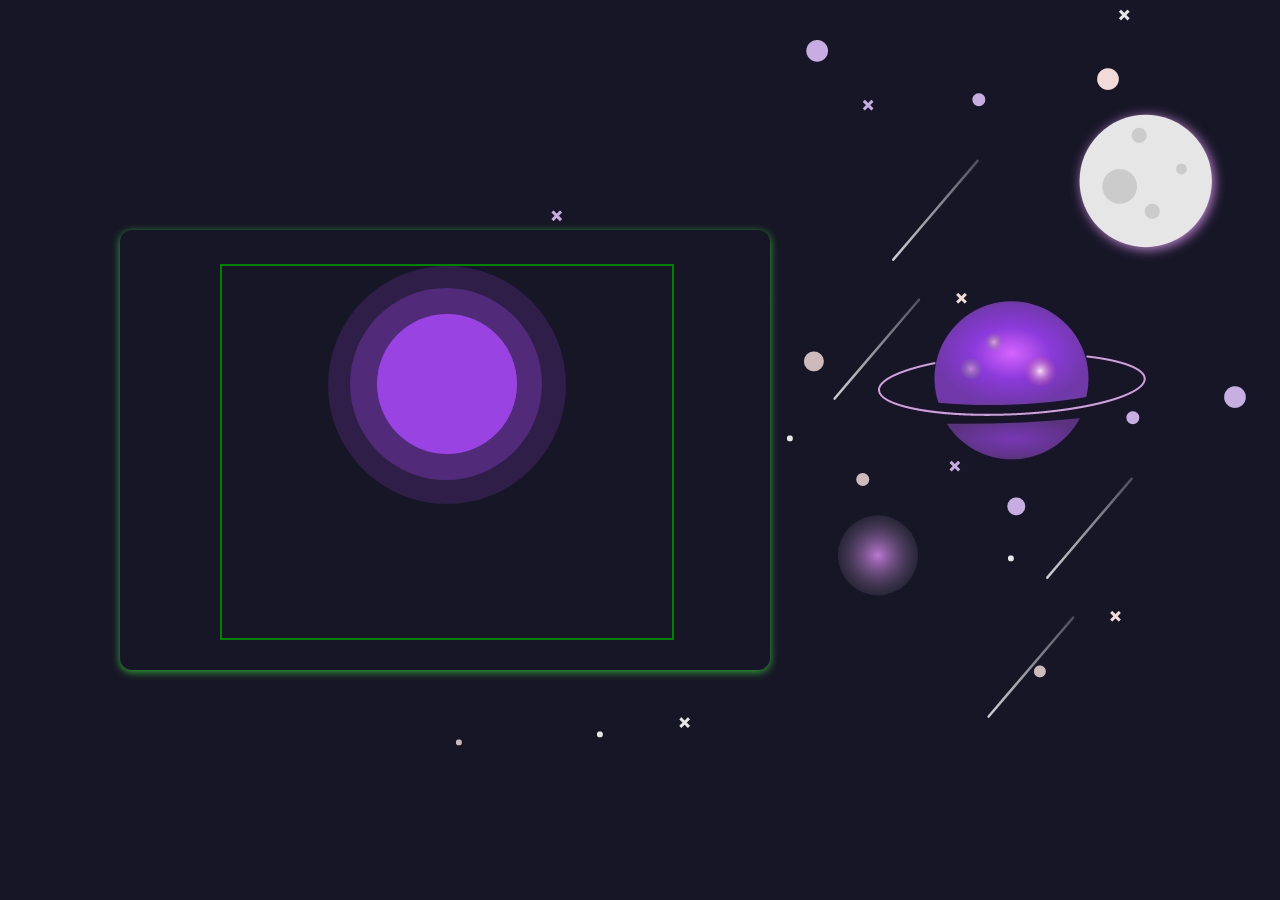
==== confirm-page.html @ 10435882 "confirm-page edits" ====
<!doctype html>
<html>

<head>
	<meta name="viewport" content="width=device-width, initial-scale=1.0, user-scalable=no">
	<meta charset="utf-8">
	<link href="https://fonts.googleapis.com/icon?family=Material+Icons" rel="stylesheet">
	<link rel="stylesheet" href="https://cdnjs.cloudflare.com/ajax/libs/font-awesome/4.7.0/css/font-awesome.min.css">


	<link rel="stylesheet" type="text/css" href="main-page.css" />
	<link rel="stylesheet" type="text/css" href="main-page-responsive.css" />
	<link rel="stylesheet" type="text/css" href="confirm-page.css" />
	<link rel="stylesheet" type="text/css" href="confirm-page-responsive.css" />
	<script src="script.js" type="text/javascript"></script>

	<head>

	<body>
		<div class="container">

			<div class="confirm-area" id="modal1">

				<div class="animation-area">

					<div class="circle-area">
						<div class="first animated loader circle"></div>
						<div class="second animated loader circle"></div>
						<div class="third animated loader circle"></div>
						<img src="icon/compass.png" class="image animated loader">
					</div>
					<div class="text animated loader">Your newsletter subscription has been successfully completed.


					</div>
				</div>
			</div>
		</div>


	</body>

</html>
---- main-page.css ----
@import url("https://fonts.googleapis.com/css?family=Source+Code+Pro:400,500,600");
:root {
  --background: #171627;
  --inputBackground: rgba(75, 69, 89, 0.25); /*button background*/
  --buttonShadowColor: rgba(75, 69, 89, 1);
  --textColor: #36a73a; /*button hover, focus shadow; and form area shadow*/
  --buttonBackground: #2d2b4a;
}

html {
  font-size: 100%;
} /*16px*/

body {
  background: var(--background);
  font-family: "Source Code Pro", monospace;
  font-weight: 400;
  line-height: 2;
  color: var(--textColor);
  overflow-x: hidden;
  overflow-y: auto;
}

p {
  margin-bottom: 1rem;
}

h1,
h2,
h3,
h4,
h5,
button#mybtn {
  margin: 3rem 0 1.38rem;
  font-family: "Source Code Pro", monospace;
  font-weight: 600;
  line-height: 1.9;
}

h1,
button#mybtn span {
  margin-top: 0;
  font-size: 1.802rem;
}

h2 {
  font-size: 1.602rem;
}

h3,
button#submit span {
  font-size: 1.424rem;
}

h4 {
  font-size: 1.266rem;
}

h5 {
  font-size: 1.125rem;
}

small,
.text_small {
  font-size: 0.889rem;
}

.main-area {
  position: absolute;
}

button {
  background-color: var(--buttonBackground);
  color: var(--textColor);
  border: none;
  position: absolute;
  font-weight: 600;
  box-shadow: 1px 1px 2px var(--textColor);
}

button a {
  color: var(--textColor);
  text-decoration: none;
}

button#mybtn > span > i.material-icons {
  position: relative;
  top: 8px;
  font-size: 2.2rem;
}

button#mybtn:hover {
  box-shadow: 1px 1px 6px var(--textColor);
}

button#mybtn:focus {
  outline: none;
  border: none;
  box-shadow: 1px 1px 6px var(--textColor);
}
---- main-page-responsive.css ----
@charset "utf-8";

@media only screen and (min-width: 1920px) {
  body {
    background-image: url("./images/half-background-1300-912.jpg");
    background-repeat: no-repeat;
    background-size: cover;
  }
  .main-area {
    width: 700px;
    left: 120px;
    top: calc(50% - (209px / 2));
  }
  .main-area h1 {
    display: block;
  }
  h2,
  h3,
  h4,
  h5 {
    display: none;
  }
  button#mybtn {
    width: 280px;
    height: 70px;
    left: calc(50% - 200px);
  }
}
@media only screen and (min-width: 1400px) and (max-width: 1919px) {
  body {
    background-image: url("./images/half-background-1300-912.jpg");
    background-repeat: no-repeat;
    background-size: cover;
  }
  .main-area {
    width: 700px;
    left: 85px;
    top: calc(50% - (209px / 2));
  }
  .main-area h1 {
    display: block;
  }
  h2,
  h3,
  h4,
  h5 {
    display: none;
  }
  button#mybtn {
    width: 280px;
    height: 70px;
    left: calc(50% - 180px);
  }
}
@media only screen and (min-width: 1280px) and (max-width: 1399px) {
  body {
    background-image: url("./images/half-background-1200-800.jpg");
    background-repeat: no-repeat;
    background-size: cover;
  }
  .main-area {
    width: 700px;
    left: 85px;
    top: calc(50% - (300px / 2));
  }
  .main-area h1 {
    display: block;
  }
  h2,
  h3,
  h4,
  h5 {
    display: none;
  }
  button#mybtn {
    width: 280px;
    height: 70px;
    left: calc(50% - 150px);
  }
}
@media only screen and (min-width: 1000px) and (max-width: 1279px) {
  body {
    background-image: url("./images/half-background-768-1024.jpg");
    background-repeat: no-repeat;
    background-size: cover;
  }
  .main-area {
    left: 150px;
    width: calc(100% - 300px);
    top: calc(50% - (209px / 2));
  }
  .main-area h1 {
    display: block;
  }
  h2,
  h3,
  h4,
  h5 {
    display: none;
  }
  button#mybtn {
    width: 280px;
    height: 70px;
    left: calc(50% - 160px);
  }
}
@media only screen and (min-width: 600px) and (max-width: 999px) {
  body {
    background-image: url("./images/half-background-768-1024.jpg");
    background-repeat: no-repeat;
    background-size: cover;
  }
  .main-area {
    width: calc(100% - 200px);
    left: 100px;
    top: calc(50% - (400px / 2));
  }
  .main-area h1 {
    display: block;
  }
  h2,
  h3,
  h4,
  h5 {
    display: none;
  }
  button#mybtn {
    width: 280px;
    height: 70px;
    left: calc(50% - 150px);
  }
}
@media only screen and (min-width: 400px) and (max-width: 599px) {
  body {
    background-image: url("./images/half-background-414-896.jpg");
    background-repeat: no-repeat;
    background-size: cover;
  }
  .main-area {
    width: calc(100% - 30px);
    left: 30px;
    top: calc(50% - (400px / 2));
  }
  .main-area h3 {
    display: block;
  }
  h1,
  h2,
  h4,
  h5 {
    display: none;
  }
  button#mybtn {
    width: 250px;
    height: 60px;
    left: 50px;
  }
}
@media only screen and (min-width: 350px) and (max-width: 399px) {
  body {
    background-image: url("./images/half-background-414-896.jpg");
    background-repeat: no-repeat;
    background-size: cover;
  }
  .main-area {
    width: calc(100% - 10px);
    left: 20px;
    top: calc(50% - (350px / 2));
  }
  .main-area h3 {
    display: block;
  }
  h1,
  h2,
  h4,
  h5 {
    display: none;
  }
  button#mybtn {
    width: 250px;
    height: 60px;
    left: 40px;
  }
}

@media only screen and (min-width: 300px) and (max-width: 349px) {
  body {
    background-image: url("./images/half-background-414-896.jpg");
    background-repeat: no-repeat;
    background-size: cover;
  }
  .main-area {
    width: calc(100% - 10px);
    left: 20px;
    top: calc(50% - (350px / 2));
  }
  .main-area h5 {
    display: block;
  }
  h2,
  h1,
  h4,
  h3 {
    display: none;
  }
  button {
    width: 250px;
    height: 60px;
    left: 20px;
  }
}
---- confirm-page.css ----
@charset "utf-8";

.confirm-area {
  position: absolute;
  box-shadow: 0 2px 8px var(--textColor);
  -webkit-border-radius: 12px;
  -moz-border-radius: 12px;
  -ms-border-radius: 12px;
  -o-border-radius: 12px;
  border-radius: 12px;
  background-color: var(--background);
}

.animation-area {
  position: absolute;
  border: 2px solid green;
}

.circle-area {
  position: absolute;
  width: 238px;
  height: 238px;
  left: -webkit-calc(50% - (238px/ 2));
  left: -moz-calc(50% - (238px/ 2));
  left: -ms-calc(50% - (238px/ 2));
  left: -o-calc(50% - (238px/ 2));
  left: calc(50% - (238px / 2));
}

.circle {
  -webkit-border-radius: 50%;
  -moz-border-radius: 50%;
  -ms-border-radius: 50%;
  -o-border-radius: 50%;
  border-radius: 50%;
}

.first {
  width: 238px;
  height: 238px;
  background-color: #9a43e3;
  opacity: 0.18;
  z-index: 4;
}

.second {
  z-index: 6;
  position: absolute;
  left: 22px;
  top: 22px;
  width: 192px;
  height: 192px;
  background-color: #9a43e3;
  opacity: 0.32;
}

.third {
  z-index: 8;
  position: absolute;
  left: 49px;
  top: 48px;
  width: 140px;
  height: 140px;
  background-color: #9a43e3;
  opacity: 1;
}

.image {
  position: absolute;
  top: 76px;
  left: 60px;
  z-index: 10;
  opacity: 0;
  visibility: hidden;
}

.text {
  position: absolute;
  width: 100%;
  visibility: hidden;
  opacity: 0;
  z-index: 10;
  text-align: center;
  color: var(--textColor);
  font-weight: 500;
  line-height: 40px;
}

.first.loader {
  -webkit-animation-delay: 0.1s;
  -moz-animation-delay: 0.1s;
  -ms-animation-delay: 0.1s;
  -o-animation-delay: 0.1s;
  animation-delay: 0.1s;
}

.second.loader {
  -webkit-animation-delay: 0.5s;
  -moz-animation-delay: 0.5s;
  -ms-animation-delay: 0.5s;
  -o-animation-delay: 0.5s;
  animation-delay: 0.5s;
}

.third.loader {
  -webkit-animation-delay: 0.8s;
  -moz-animation-delay: 0.8s;
  -ms-animation-delay: 0.8s;
  -o-animation-delay: 0.8s;
  animation-delay: 0.8s;
}

.first.animated {
  -webkit-animation: 1600ms pulse-1 3 alternate ease-in-out forwards;
  -moz-animation: 1600ms pulse-1 3 alternate ease-in-out forwards;
  -ms-animation: 1600ms pulse-1 3 alternate ease-in-out forwards;
  -o-animation: 1600ms pulse-1 3 alternate ease-in-out forwards;
  animation: 1600ms pulse-1 3 alternate ease-in-out forwards;
}

.second.animated {
  -webkit-animation: 1600ms pulse-1 3 alternate ease-in forwards;
  -moz-animation: 1600ms pulse-1 3 alternate ease-in forwards;
  -ms-animation: 1600ms pulse-1 3 alternate ease-in forwards;
  -o-animation: 1600ms pulse-1 3 alternate ease-in forwards;
  animation: 1600ms pulse-1 3 alternate ease-in forwards;
}

.third.animated {
  -webkit-animation: 1600ms pulse-1 3 alternate ease-in forwards;
  -moz-animation: 1600ms pulse-1 3 alternate ease-in forwards;
  -ms-animation: 1600ms pulse-1 3 alternate ease-in forwards;
  -o-animation: 1600ms pulse-1 3 alternate ease-in forwards;
  animation: 1600ms pulse-1 3 alternate ease-in forwards;
}

.image.loader {
  -webkit-animation-delay: 4.5s;
  -moz-animation-delay: 4.5s;
  -ms-animation-delay: 4.5s;
  -o-animation-delay: 4.5s;
  animation-delay: 4.5s;
}

.image.animated {
  -webkit-animation: 1000ms pulse-2 1 alternate ease-in forwards;
  -moz-animation: 1000ms pulse-2 1 alternate ease-in forwards;
  -ms-animation: 1000ms pulse-2 1 alternate ease-in forwards;
  -o-animation: 1000ms pulse-2 1 alternate ease-in forwards;
  animation: 1000ms pulse-2 1 alternate ease-in forwards;
}

.text.loader {
  -webkit-animation-delay: 4.5s;
  -moz-animation-delay: 4.5s;
  -ms-animation-delay: 4.5s;
  -o-animation-delay: 4.5s;
  animation-delay: 4.5s;
}

.text.animated {
  -webkit-animation: 1000ms pulse-3 1 alternate ease-in-out forwards;
  -moz-animation: 1000ms pulse-3 1 alternate ease-in-out forwards;
  -ms-animation: 1000ms pulse-3 1 alternate ease-in-out forwards;
  -o-animation: 1000ms pulse-3 1 alternate ease-in-out forwards;
  animation: 1000ms pulse-3 1 alternate ease-in-out forwards;
}

@-webkit-keyframes pulse-1 {
  0% {
    transform: scale(0.5);
    -webkit-transform: scale(0.5);
    -moz-transform: scale(0.5);
    -ms-transform: scale(0.5);
    -o-transform: scale(0.5);
  }
  50% {
    transform: scale(0.7);
    -webkit-transform: scale(0.7);
    -moz-transform: scale(0.7);
    -ms-transform: scale(0.7);
    -o-transform: scale(0.7);
  }
  100% {
    transform: scale(1);
    -webkit-transform: scale(1);
    -moz-transform: scale(1);
    -ms-transform: scale(1);
    -o-transform: scale(1);
  }
}

@-moz-keyframes pulse-1 {
  0% {
    transform: scale(0.5);
    -webkit-transform: scale(0.5);
    -moz-transform: scale(0.5);
    -ms-transform: scale(0.5);
    -o-transform: scale(0.5);
  }
  50% {
    transform: scale(0.7);
    -webkit-transform: scale(0.7);
    -moz-transform: scale(0.7);
    -ms-transform: scale(0.7);
    -o-transform: scale(0.7);
  }
  100% {
    transform: scale(1);
    -webkit-transform: scale(1);
    -moz-transform: scale(1);
    -ms-transform: scale(1);
    -o-transform: scale(1);
  }
}

@-ms-keyframes pulse-1 {
  0% {
    transform: scale(0.5);
    -webkit-transform: scale(0.5);
    -moz-transform: scale(0.5);
    -ms-transform: scale(0.5);
    -o-transform: scale(0.5);
  }
  50% {
    transform: scale(0.7);
    -webkit-transform: scale(0.7);
    -moz-transform: scale(0.7);
    -ms-transform: scale(0.7);
    -o-transform: scale(0.7);
  }
  100% {
    transform: scale(1);
    -webkit-transform: scale(1);
    -moz-transform: scale(1);
    -ms-transform: scale(1);
    -o-transform: scale(1);
  }
}

@-o-keyframes pulse-1 {
  0% {
    transform: scale(0.5);
    -webkit-transform: scale(0.5);
    -moz-transform: scale(0.5);
    -ms-transform: scale(0.5);
    -o-transform: scale(0.5);
  }
  50% {
    transform: scale(0.7);
    -webkit-transform: scale(0.7);
    -moz-transform: scale(0.7);
    -ms-transform: scale(0.7);
    -o-transform: scale(0.7);
  }
  100% {
    transform: scale(1);
    -webkit-transform: scale(1);
    -moz-transform: scale(1);
    -ms-transform: scale(1);
    -o-transform: scale(1);
  }
}

@keyframes pulse-1 {
  0% {
    transform: scale(0.5);
    -webkit-transform: scale(0.5);
    -moz-transform: scale(0.5);
    -ms-transform: scale(0.5);
    -o-transform: scale(0.5);
  }
  50% {
    transform: scale(0.7);
    -webkit-transform: scale(0.7);
    -moz-transform: scale(0.7);
    -ms-transform: scale(0.7);
    -o-transform: scale(0.7);
  }
  100% {
    transform: scale(1);
    -webkit-transform: scale(1);
    -moz-transform: scale(1);
    -ms-transform: scale(1);
    -o-transform: scale(1);
  }
}

@-webkit-keyframes pulse-2 {
  from {
    display: none;
    visibility: hidden;
    opacity: 0;
  }
  to {
    display: block;
    visibility: visible;
    opacity: 1;
    z-index: 10;
    -webkit-transition: all 1s;
    -moz-transition: all 1s;
    -ms-transition: all 1s;
    -o-transition: all 1s;
    transition: all 1s;
  }
}

@-moz-keyframes pulse-2 {
  from {
    display: none;
    visibility: hidden;
    opacity: 0;
  }
  to {
    display: block;
    visibility: visible;
    opacity: 1;
    z-index: 10;
    -webkit-transition: all 1s;
    -moz-transition: all 1s;
    -ms-transition: all 1s;
    -o-transition: all 1s;
    transition: all 1s;
  }
}

@-ms-keyframes pulse-2 {
  from {
    display: none;
    visibility: hidden;
    opacity: 0;
  }
  to {
    display: block;
    visibility: visible;
    opacity: 1;
    z-index: 10;
    -webkit-transition: all 1s;
    -moz-transition: all 1s;
    -ms-transition: all 1s;
    -o-transition: all 1s;
    transition: all 1s;
  }
}

@-o-keyframes pulse-2 {
  from {
    display: none;
    visibility: hidden;
    opacity: 0;
  }
  to {
    display: block;
    visibility: visible;
    opacity: 1;
    z-index: 10;
    -webkit-transition: all 1s;
    -moz-transition: all 1s;
    -ms-transition: all 1s;
    -o-transition: all 1s;
    transition: all 1s;
  }
}

@keyframes pulse-2 {
  from {
    display: none;
    visibility: hidden;
    opacity: 0;
  }
  to {
    display: block;
    visibility: visible;
    opacity: 1;
    z-index: 10;
    -webkit-transition: all 1s;
    -moz-transition: all 1s;
    -ms-transition: all 1s;
    -o-transition: all 1s;
    transition: all 1s;
  }
}

@-webkit-keyframes pulse-3 {
  from {
    display: none;
    visibility: hidden;
    opacity: 0;
  }
  to {
    display: block;
    visibility: visible;
    opacity: 1;
    z-index: 10;
    transition: all 1s;
    -webkit-transition: all 1s;
    -moz-transition: all 1s;
    -ms-transition: all 1s;
    -o-transition: all 1s;
  }
}

@-moz-keyframes pulse-3 {
  from {
    display: none;
    visibility: hidden;
    opacity: 0;
  }
  to {
    display: block;
    visibility: visible;
    opacity: 1;
    z-index: 10;
    transition: all 1s;
    -webkit-transition: all 1s;
    -moz-transition: all 1s;
    -ms-transition: all 1s;
    -o-transition: all 1s;
  }
}

@-ms-keyframes pulse-3 {
  from {
    display: none;
    visibility: hidden;
    opacity: 0;
  }
  to {
    display: block;
    visibility: visible;
    opacity: 1;
    z-index: 10;
    transition: all 1s;
    -webkit-transition: all 1s;
    -moz-transition: all 1s;
    -ms-transition: all 1s;
    -o-transition: all 1s;
  }
}

@-o-keyframes pulse-3 {
  from {
    display: none;
    visibility: hidden;
    opacity: 0;
  }
  to {
    display: block;
    visibility: visible;
    opacity: 1;
    z-index: 10;
    transition: all 1s;
    -webkit-transition: all 1s;
    -moz-transition: all 1s;
    -ms-transition: all 1s;
    -o-transition: all 1s;
  }
}

@keyframes pulse-3 {
  from {
    display: none;
    visibility: hidden;
    opacity: 0;
  }
  to {
    display: block;
    visibility: visible;
    opacity: 1;
    z-index: 10;
    transition: all 1s;
    -webkit-transition: all 1s;
    -moz-transition: all 1s;
    -ms-transition: all 1s;
    -o-transition: all 1s;
  }
}
---- confirm-page-responsive.css ----
@charset "utf-8";

@media only screen and (min-width:1920px){
 .confirm-area{
  font-size: 1.4rem;
  width:750px;
  height:540px;
  left:120px;
  top:-webkit-calc(50% - (540px / 2));
  top:-moz-calc(50% - (540px / 2));
  top:-ms-calc(50% - (540px / 2));
  top:-o-calc(50% - (540px / 2));
  top:calc(50% - (540px / 2));
 }
 .animation-area{ 
  width:591px;
  height:374px;
  top:-webkit-calc(50% - (374px / 2));
  top:-moz-calc(50% - (374px / 2));
  top:-ms-calc(50% - (374px / 2));
  top:-o-calc(50% - (374px / 2));
  top:calc(50% - (374px / 2));
  left:-webkit-calc(50% - (591px  / 2));
  left:-moz-calc(50% - (591px  / 2));
  left:-ms-calc(50% - (591px  / 2));
  left:-o-calc(50% - (591px  / 2));
  left:calc(50% - (591px  / 2));
 }
 .circle-area{
  top:0;
 }
 .text{
  width:100%;
  bottom: 15px;
 }
}

@media only screen and (min-width:1400px) and (max-width:1919px){
 .confirm-area{
  font-size: 1.4rem;
  width:750px;
  height:540px;
  left:120px;
  top:-webkit-calc(50% - (540px / 2));
  top:-moz-calc(50% - (540px / 2));
  top:-ms-calc(50% - (540px / 2));
  top:-o-calc(50% - (540px / 2));
  top:calc(50% - (540px / 2));
 }
 .animation-area{ 
  width:591px;
  height:374px;
  top:-webkit-calc(50% - (374px / 2));
  top:-moz-calc(50% - (374px / 2));
  top:-ms-calc(50% - (374px / 2));
  top:-o-calc(50% - (374px / 2));
  top:calc(50% - (374px / 2));
  left:-webkit-calc(50% - (591px  / 2));
  left:-moz-calc(50% - (591px  / 2));
  left:-ms-calc(50% - (591px  / 2));
  left:-o-calc(50% - (591px  / 2));
  left:calc(50% - (591px  / 2));
 }
 .circle-area{
  top:0;
 }
 .text{
  width:100%;
  bottom:15px;
 }
}

@media only screen and (min-width:1280px) and (max-width:1399px){
 .confirm-area{
  font-size: 1rem;
  width:650px;
  height:440px;
  left:120px;
  top:-webkit-calc(50% - (440px / 2));
  top:-moz-calc(50% - (440px / 2));
  top:-ms-calc(50% - (440px / 2));
  top:-o-calc(50% - (440px / 2));
  top:calc(50% - (440px / 2));
 }
 .animation-area{ 
  width:450px;
  height:372px;
  top:-webkit-calc(50% - (372px / 2));
  top:-moz-calc(50% - (372px / 2));
  top:-ms-calc(50% - (372px / 2));
  top:-o-calc(50% - (372px / 2));
  top:calc(50% - (372px / 2));
  left:-webkit-calc(50% - (450px  / 2));
  left:-moz-calc(50% - (450px  / 2));
  left:-ms-calc(50% - (450px  / 2));
  left:-o-calc(50% - (450px  / 2));
  left:calc(50% - (450px  / 2));
 }
 .circle-area{
  top:0;
 }
 .text{
  width:100%;
  bottom:15px;
 }
}

@media only screen and (min-width:1000px) and (max-width:1279px){
 .confirm-area{
  font-size: 1rem;
  width:750px;
  height:540px;
  left:-webkit-calc(50% - (750px / 2));
  left:-moz-calc(50% - (750px / 2));
  left:-ms-calc(50% - (750px / 2));
  left:-o-calc(50% - (750px / 2));
  left:calc(50% - (750px / 2));
  top:-webkit-calc(50% - (540px / 2));
  top:-moz-calc(50% - (540px / 2));
  top:-ms-calc(50% - (540px / 2));
  top:-o-calc(50% - (540px / 2));
  top:calc(50% - (540px / 2));
 }
 .animation-area{ 
  width:591px;
  height:374px;
  top:-webkit-calc(50% - (374px / 2));
  top:-moz-calc(50% - (374px / 2));
  top:-ms-calc(50% - (374px / 2));
  top:-o-calc(50% - (374px / 2));
  top:calc(50% - (374px / 2));
  left:-webkit-calc(50% - (591px  / 2));
  left:-moz-calc(50% - (591px  / 2));
  left:-ms-calc(50% - (591px  / 2));
  left:-o-calc(50% - (591px  / 2));
  left:calc(50% - (591px  / 2));
 }
 .circle-area{
  top:0;
 }
 .text{
  width:80%;
  bottom:15px;
  left:-webkit-calc(50% - (80% / 2));
  left:-moz-calc(50% - (80% / 2));
  left:-ms-calc(50% - (80% / 2));
  left:-o-calc(50% - (80% / 2));
  left:calc(50% - (80% / 2));
 }
}



@media only screen and (min-width:600px) and (max-width:999px){
 .confirm-area{
  font-size: 1rem;
  width:650px;
  height:440px;
  left:-webkit-calc(50% - (650px / 2));
  left:-moz-calc(50% - (650px / 2));
  left:-ms-calc(50% - (650px / 2));
  left:-o-calc(50% - (650px / 2));
  left:calc(50% - (650px / 2));
  top:-webkit-calc(50% - (440px / 2));
  top:-moz-calc(50% - (440px / 2));
  top:-ms-calc(50% - (440px / 2));
  top:-o-calc(50% - (440px / 2));
  top:calc(50% - (440px / 2));
 }
 .animation-area{ 
  width:450px;
  height:372px;
  top:-webkit-calc(50% - (372px / 2));
  top:-moz-calc(50% - (372px / 2));
  top:-ms-calc(50% - (372px / 2));
  top:-o-calc(50% - (372px / 2));
  top:calc(50% - (372px / 2));
  left:-webkit-calc(50% - (450px  / 2));
  left:-moz-calc(50% - (450px  / 2));
  left:-ms-calc(50% - (450px  / 2));
  left:-o-calc(50% - (450px  / 2));
  left:calc(50% - (450px  / 2));
 }
 .circle-area{
  top:0;
 }
 .text{
  width:100%;
  bottom:15px;
 }
}

@media only screen and (min-width:400px) and (max-width:599px){
 .confirm-area{
  font-size: 0.875rem;
  width:300px;
  height:471px;
  left:-webkit-calc(50% - (300px / 2));
  left:-moz-calc(50% - (300px / 2));
  left:-ms-calc(50% - (300px / 2));
  left:-o-calc(50% - (300px / 2));
  left:calc(50% - (300px / 2));
  top:-webkit-calc(50% - (471px / 2));
  top:-moz-calc(50% - (471px / 2));
  top:-ms-calc(50% - (471px / 2));
  top:-o-calc(50% - (471px / 2));
  top:calc(50% - (471px / 2));
 }
 .animation-area{ 
  width:238px;
  height:408px;
  top:-webkit-calc(50% - (408px / 2));
  top:-moz-calc(50% - (408px / 2));
  top:-ms-calc(50% - (408px / 2));
  top:-o-calc(50% - (408px / 2));
  top:calc(50% - (408px / 2));
  left:-webkit-calc(50% - (238px  / 2));
  left:-moz-calc(50% - (238px  / 2));
  left:-ms-calc(50% - (238px  / 2));
  left:-o-calc(50% - (238px  / 2));
  left:calc(50% - (238px  / 2));
 }
 .circle-area{
  top:41px;
 }
 .text{
  width:100%;
  bottom:0;
  line-height:30px;
 }
}

@media only screen and (min-width:350px) and (max-width:399px){
 .confirm-area{
  font-size: 0.75rem;
  width:300px;
  height:471px;
  left:-webkit-calc(50% - (300px / 2));
  left:-moz-calc(50% - (300px / 2));
  left:-ms-calc(50% - (300px / 2));
  left:-o-calc(50% - (300px / 2));
  left:calc(50% - (300px / 2));
  top:-webkit-calc(50% - (471px / 2));
  top:-moz-calc(50% - (471px / 2));
  top:-ms-calc(50% - (471px / 2));
  top:-o-calc(50% - (471px / 2));
  top:calc(50% - (471px / 2));
 }
 .animation-area{ 
  width:238px;
  height:408px;
  top:-webkit-calc(50% - (408px / 2));
  top:-moz-calc(50% - (408px / 2));
  top:-ms-calc(50% - (408px / 2));
  top:-o-calc(50% - (408px / 2));
  top:calc(50% - (408px / 2));
  left:-webkit-calc(50% - (238px  / 2));
  left:-moz-calc(50% - (238px  / 2));
  left:-ms-calc(50% - (238px  / 2));
  left:-o-calc(50% - (238px  / 2));
  left:calc(50% - (238px  / 2));
 }
 .circle-area{
  top:41px;
 }
 .text{
  width:100%;
  bottom:30px;
  line-height:30px;
 }
}

@media only screen and (min-width:300px) and (max-width:349px){
 .confirm-area{
  font-size: 0.75rem;
  width:260px;
  height:471px;
  left:-webkit-calc(50% - (260px / 2));
  left:-moz-calc(50% - (260px / 2));
  left:-ms-calc(50% - (260px / 2));
  left:-o-calc(50% - (260px / 2));
  left:calc(50% - (260px / 2));
  top:-webkit-calc(50% - (471px / 2));
  top:-moz-calc(50% - (471px / 2));
  top:-ms-calc(50% - (471px / 2));
  top:-o-calc(50% - (471px / 2));
  top:calc(50% - (471px / 2));
 }
 .animation-area{ 
  width:238px;
  height:408px;
  top:-webkit-calc(50% - (408px / 2));
  top:-moz-calc(50% - (408px / 2));
  top:-ms-calc(50% - (408px / 2));
  top:-o-calc(50% - (408px / 2));
  top:calc(50% - (408px / 2));
  left:-webkit-calc(50% - (238px  / 2));
  left:-moz-calc(50% - (238px  / 2));
  left:-ms-calc(50% - (238px  / 2));
  left:-o-calc(50% - (238px  / 2));
  left:calc(50% - (238px  / 2));
 }
 .circle-area{
  top:41px;
 }
 .text{
  width:100%;
  bottom:30px;
  line-height:30px;
 }
}
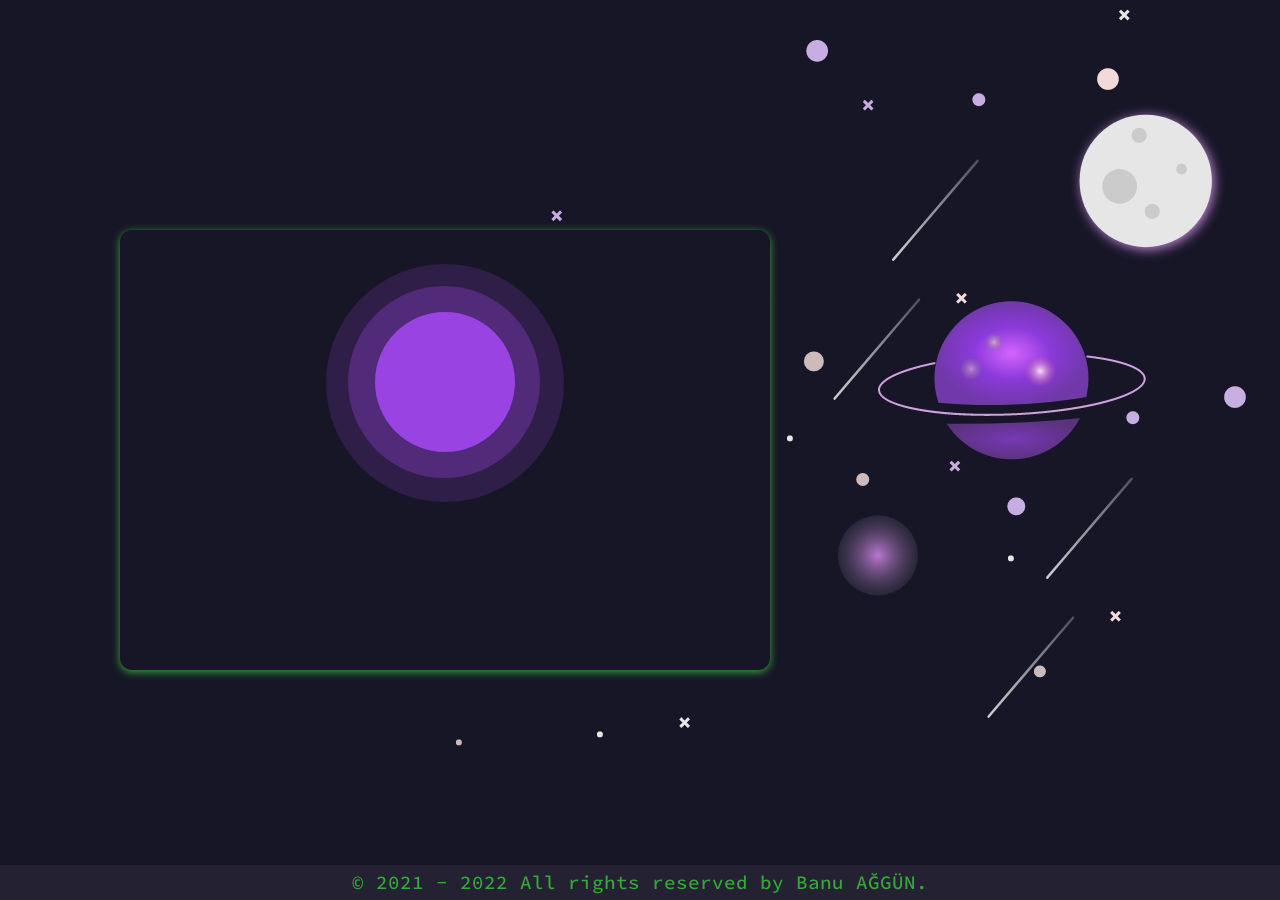
==== commit bf277aa9: "footer added" ====
--- a/confirm-page.html
+++ b/confirm-page.html
@@ -1,43 +1,46 @@
-<!doctype html>
+<!DOCTYPE html>
 <html>
+  <head>
+    <meta
+      name="viewport"
+      content="width=device-width, initial-scale=1.0, user-scalable=no"
+    />
+    <meta charset="utf-8" />
+    <link
+      href="https://fonts.googleapis.com/icon?family=Material+Icons"
+      rel="stylesheet"
+    />
+    <link
+      rel="stylesheet"
+      href="https://cdnjs.cloudflare.com/ajax/libs/font-awesome/4.7.0/css/font-awesome.min.css"
+    />
 
-<head>
-	<meta name="viewport" content="width=device-width, initial-scale=1.0, user-scalable=no">
-	<meta charset="utf-8">
-	<link href="https://fonts.googleapis.com/icon?family=Material+Icons" rel="stylesheet">
-	<link rel="stylesheet" href="https://cdnjs.cloudflare.com/ajax/libs/font-awesome/4.7.0/css/font-awesome.min.css">
+    <link rel="stylesheet" type="text/css" href="main-page.css" />
+    <link rel="stylesheet" type="text/css" href="main-page-responsive.css" />
+    <link rel="stylesheet" type="text/css" href="confirm-page.css" />
+    <link rel="stylesheet" type="text/css" href="confirm-page-responsive.css" />
+  </head>
 
-
-	<link rel="stylesheet" type="text/css" href="main-page.css" />
-	<link rel="stylesheet" type="text/css" href="main-page-responsive.css" />
-	<link rel="stylesheet" type="text/css" href="confirm-page.css" />
-	<link rel="stylesheet" type="text/css" href="confirm-page-responsive.css" />
-	<script src="script.js" type="text/javascript"></script>
-
-	<head>
-
-	<body>
-		<div class="container">
-
-			<div class="confirm-area" id="modal1">
-
-				<div class="animation-area">
-
-					<div class="circle-area">
-						<div class="first animated loader circle"></div>
-						<div class="second animated loader circle"></div>
-						<div class="third animated loader circle"></div>
-						<img src="icon/compass.png" class="image animated loader">
-					</div>
-					<div class="text animated loader">Your newsletter subscription has been successfully completed.
-
-
-					</div>
-				</div>
-			</div>
-		</div>
-
-
-	</body>
-
-</html>+  <body>
+    <div class="container">
+      <div class="confirm-area" id="modal1">
+        <div class="animation-area">
+          <div class="circle-area">
+            <div class="first animated loader circle"></div>
+            <div class="second animated loader circle"></div>
+            <div class="third animated loader circle"></div>
+            <img src="icon/compass.png" class="image animated loader" />
+          </div>
+          <div class="text animated loader">
+            Your newsletter subscription has been successfully completed.
+          </div>
+        </div>
+      </div>
+      <div class="footer">
+        <span class="footer-text">
+          © 2021 - 2022 All rights reserved by Banu AĞGÜN.
+        </span>
+      </div>
+    </div>
+  </body>
+</html>
--- a/main-page.css
+++ b/main-page.css
@@ -98,3 +98,19 @@
   border: none;
   box-shadow: 1px 1px 6px var(--textColor);
 }
+.footer {
+  overflow-x: hidden;
+  width: 100%;
+  position: fixed;
+  left: 0;
+  bottom: 0;
+  background-color: var(--inputBackground);
+}
+
+.footer-text {
+  display: block;
+  text-align: center;
+  color: var(--textColor);
+  line-height: 35px;
+  font-weight: 500;
+}
--- a/main-page-responsive.css
+++ b/main-page-responsive.css
@@ -25,6 +25,9 @@
     height: 70px;
     left: calc(50% - 200px);
   }
+  .footer-text {
+    font-size: 1.4rem;
+  }
 }
 @media only screen and (min-width: 1400px) and (max-width: 1919px) {
   body {
@@ -51,6 +54,9 @@
     height: 70px;
     left: calc(50% - 180px);
   }
+  .footer-text {
+    font-size: 1.4rem;
+  }
 }
 @media only screen and (min-width: 1280px) and (max-width: 1399px) {
   body {
@@ -63,10 +69,11 @@
     left: 85px;
     top: calc(50% - (300px / 2));
   }
-  .main-area h1 {
-    display: block;
-  }
-  h2,
+  .main-area h2 {
+    display: block;
+    margin-right: 40px;
+  }
+  h1,
   h3,
   h4,
   h5 {
@@ -76,6 +83,9 @@
     width: 280px;
     height: 70px;
     left: calc(50% - 150px);
+  }
+  .footer-text {
+    font-size: 1.2rem;
   }
 }
 @media only screen and (min-width: 1000px) and (max-width: 1279px) {
@@ -89,10 +99,11 @@
     width: calc(100% - 300px);
     top: calc(50% - (209px / 2));
   }
-  .main-area h1 {
-    display: block;
-  }
-  h2,
+  .main-area h2 {
+    display: block;
+    margin-right: 40px;
+  }
+  h1,
   h3,
   h4,
   h5 {
@@ -103,7 +114,11 @@
     height: 70px;
     left: calc(50% - 160px);
   }
-}
+  .footer-text {
+    font-size: 1.2rem;
+  }
+}
+
 @media only screen and (min-width: 600px) and (max-width: 999px) {
   body {
     background-image: url("./images/half-background-768-1024.jpg");
@@ -115,11 +130,11 @@
     left: 100px;
     top: calc(50% - (400px / 2));
   }
-  .main-area h1 {
-    display: block;
-  }
-  h2,
-  h3,
+  .main-area h3 {
+    display: block;
+  }
+  h1,
+  h2,
   h4,
   h5 {
     display: none;
@@ -128,6 +143,9 @@
     width: 280px;
     height: 70px;
     left: calc(50% - 150px);
+  }
+  .footer-text {
+    font-size: 1.2rem;
   }
 }
 @media only screen and (min-width: 400px) and (max-width: 599px) {
@@ -155,6 +173,11 @@
     height: 60px;
     left: 50px;
   }
+  .footer-text {
+    font-size: 1rem;
+    margin-left: 40px;
+    margin-right: 40px;
+  }
 }
 @media only screen and (min-width: 350px) and (max-width: 399px) {
   body {
@@ -180,6 +203,11 @@
     width: 250px;
     height: 60px;
     left: 40px;
+  }
+  .footer-text {
+    font-size: 0.875rem;
+    margin-left: 40px;
+    margin-right: 40px;
   }
 }
 
@@ -208,4 +236,9 @@
     height: 60px;
     left: 20px;
   }
-}
+  .footer-text {
+    font-size: 0.75rem;
+    margin-left: 40px;
+    margin-right: 40px;
+  }
+}
--- a/confirm-page.css
+++ b/confirm-page.css
@@ -13,7 +13,6 @@
 
 .animation-area {
   position: absolute;
-  border: 2px solid green;
 }
 
 .circle-area {
@@ -119,35 +118,35 @@
 }
 
 .second.animated {
-  -webkit-animation: 1600ms pulse-1 3 alternate ease-in forwards;
-  -moz-animation: 1600ms pulse-1 3 alternate ease-in forwards;
-  -ms-animation: 1600ms pulse-1 3 alternate ease-in forwards;
-  -o-animation: 1600ms pulse-1 3 alternate ease-in forwards;
-  animation: 1600ms pulse-1 3 alternate ease-in forwards;
+  -webkit-animation: 1600ms pulse-2 3 alternate ease-in forwards;
+  -moz-animation: 1600ms pulse-2 3 alternate ease-in forwards;
+  -ms-animation: 1600ms pulse-2 3 alternate ease-in forwards;
+  -o-animation: 1600ms pulse-2 3 alternate ease-in forwards;
+  animation: 1600ms pulse-2 3 alternate ease-in forwards;
 }
 
 .third.animated {
-  -webkit-animation: 1600ms pulse-1 3 alternate ease-in forwards;
-  -moz-animation: 1600ms pulse-1 3 alternate ease-in forwards;
-  -ms-animation: 1600ms pulse-1 3 alternate ease-in forwards;
-  -o-animation: 1600ms pulse-1 3 alternate ease-in forwards;
-  animation: 1600ms pulse-1 3 alternate ease-in forwards;
+  -webkit-animation: 1600ms pulse-3 3 alternate ease-in forwards;
+  -moz-animation: 1600ms pulse-3 3 alternate ease-in forwards;
+  -ms-animation: 1600ms pulse-3 3 alternate ease-in forwards;
+  -o-animation: 1600ms pulse-3 3 alternate ease-in forwards;
+  animation: 1600ms pulse-3 3 alternate ease-in forwards;
 }
 
 .image.loader {
-  -webkit-animation-delay: 4.5s;
-  -moz-animation-delay: 4.5s;
-  -ms-animation-delay: 4.5s;
-  -o-animation-delay: 4.5s;
-  animation-delay: 4.5s;
+  -webkit-animation-delay: 12s;
+  -moz-animation-delay: 12s;
+  -ms-animation-delay: 12s;
+  -o-animation-delay: 12s;
+  animation-delay: 12s;
 }
 
 .image.animated {
-  -webkit-animation: 1000ms pulse-2 1 alternate ease-in forwards;
-  -moz-animation: 1000ms pulse-2 1 alternate ease-in forwards;
-  -ms-animation: 1000ms pulse-2 1 alternate ease-in forwards;
-  -o-animation: 1000ms pulse-2 1 alternate ease-in forwards;
-  animation: 1000ms pulse-2 1 alternate ease-in forwards;
+  -webkit-animation: 1000ms pulse-4 1 alternate ease-in-out forwards;
+  -moz-animation: 1000ms pulse-4 1 alternate ease-in-out forwards;
+  -ms-animation: 1000ms pulse-4 1 alternate ease-in-out forwards;
+  -o-animation: 1000ms pulse-4 1 alternate ease-in-out forwards;
+  animation: 1000ms pulse-4 1 alternate ease-in-out forwards;
 }
 
 .text.loader {
@@ -159,11 +158,11 @@
 }
 
 .text.animated {
-  -webkit-animation: 1000ms pulse-3 1 alternate ease-in-out forwards;
-  -moz-animation: 1000ms pulse-3 1 alternate ease-in-out forwards;
-  -ms-animation: 1000ms pulse-3 1 alternate ease-in-out forwards;
-  -o-animation: 1000ms pulse-3 1 alternate ease-in-out forwards;
-  animation: 1000ms pulse-3 1 alternate ease-in-out forwards;
+  -webkit-animation: 1000ms pulse-5 1 alternate ease-in-out forwards;
+  -moz-animation: 1000ms pulse-5 1 alternate ease-in-out forwards;
+  -ms-animation: 1000ms pulse-5 1 alternate ease-in-out forwards;
+  -o-animation: 1000ms pulse-5 1 alternate ease-in-out forwards;
+  animation: 1000ms pulse-5 1 alternate ease-in-out forwards;
 }
 
 @-webkit-keyframes pulse-1 {
@@ -287,191 +286,431 @@
 }
 
 @-webkit-keyframes pulse-2 {
-  from {
-    display: none;
-    visibility: hidden;
-    opacity: 0;
-  }
-  to {
-    display: block;
-    visibility: visible;
-    opacity: 1;
-    z-index: 10;
-    -webkit-transition: all 1s;
-    -moz-transition: all 1s;
-    -ms-transition: all 1s;
-    -o-transition: all 1s;
-    transition: all 1s;
+  0% {
+    transform: scale(0.5);
+    -webkit-transform: scale(0.5);
+    -moz-transform: scale(0.5);
+    -ms-transform: scale(0.5);
+    -o-transform: scale(0.5);
+  }
+  50% {
+    transform: scale(0.7);
+    -webkit-transform: scale(0.7);
+    -moz-transform: scale(0.7);
+    -ms-transform: scale(0.7);
+    -o-transform: scale(0.7);
+  }
+  100% {
+    transform: scale(1);
+    -webkit-transform: scale(1);
+    -moz-transform: scale(1);
+    -ms-transform: scale(1);
+    -o-transform: scale(1);
   }
 }
 
 @-moz-keyframes pulse-2 {
-  from {
-    display: none;
-    visibility: hidden;
-    opacity: 0;
-  }
-  to {
-    display: block;
-    visibility: visible;
-    opacity: 1;
-    z-index: 10;
-    -webkit-transition: all 1s;
-    -moz-transition: all 1s;
-    -ms-transition: all 1s;
-    -o-transition: all 1s;
-    transition: all 1s;
+  0% {
+    transform: scale(0.5);
+    -webkit-transform: scale(0.5);
+    -moz-transform: scale(0.5);
+    -ms-transform: scale(0.5);
+    -o-transform: scale(0.5);
+  }
+  50% {
+    transform: scale(0.7);
+    -webkit-transform: scale(0.7);
+    -moz-transform: scale(0.7);
+    -ms-transform: scale(0.7);
+    -o-transform: scale(0.7);
+  }
+  100% {
+    transform: scale(1);
+    -webkit-transform: scale(1);
+    -moz-transform: scale(1);
+    -ms-transform: scale(1);
+    -o-transform: scale(1);
   }
 }
 
 @-ms-keyframes pulse-2 {
-  from {
-    display: none;
-    visibility: hidden;
-    opacity: 0;
-  }
-  to {
-    display: block;
-    visibility: visible;
-    opacity: 1;
-    z-index: 10;
-    -webkit-transition: all 1s;
-    -moz-transition: all 1s;
-    -ms-transition: all 1s;
-    -o-transition: all 1s;
-    transition: all 1s;
+  0% {
+    transform: scale(0.5);
+    -webkit-transform: scale(0.5);
+    -moz-transform: scale(0.5);
+    -ms-transform: scale(0.5);
+    -o-transform: scale(0.5);
+  }
+  50% {
+    transform: scale(0.7);
+    -webkit-transform: scale(0.7);
+    -moz-transform: scale(0.7);
+    -ms-transform: scale(0.7);
+    -o-transform: scale(0.7);
+  }
+  100% {
+    transform: scale(1);
+    -webkit-transform: scale(1);
+    -moz-transform: scale(1);
+    -ms-transform: scale(1);
+    -o-transform: scale(1);
   }
 }
 
 @-o-keyframes pulse-2 {
-  from {
-    display: none;
-    visibility: hidden;
-    opacity: 0;
-  }
-  to {
-    display: block;
-    visibility: visible;
-    opacity: 1;
-    z-index: 10;
-    -webkit-transition: all 1s;
-    -moz-transition: all 1s;
-    -ms-transition: all 1s;
-    -o-transition: all 1s;
-    transition: all 1s;
+  0% {
+    transform: scale(0.5);
+    -webkit-transform: scale(0.5);
+    -moz-transform: scale(0.5);
+    -ms-transform: scale(0.5);
+    -o-transform: scale(0.5);
+  }
+  50% {
+    transform: scale(0.7);
+    -webkit-transform: scale(0.7);
+    -moz-transform: scale(0.7);
+    -ms-transform: scale(0.7);
+    -o-transform: scale(0.7);
+  }
+  100% {
+    transform: scale(1);
+    -webkit-transform: scale(1);
+    -moz-transform: scale(1);
+    -ms-transform: scale(1);
+    -o-transform: scale(1);
   }
 }
 
 @keyframes pulse-2 {
-  from {
-    display: none;
-    visibility: hidden;
-    opacity: 0;
-  }
-  to {
-    display: block;
-    visibility: visible;
-    opacity: 1;
-    z-index: 10;
-    -webkit-transition: all 1s;
-    -moz-transition: all 1s;
-    -ms-transition: all 1s;
-    -o-transition: all 1s;
-    transition: all 1s;
+  0% {
+    transform: scale(0.5);
+    -webkit-transform: scale(0.5);
+    -moz-transform: scale(0.5);
+    -ms-transform: scale(0.5);
+    -o-transform: scale(0.5);
+  }
+  50% {
+    transform: scale(0.7);
+    -webkit-transform: scale(0.7);
+    -moz-transform: scale(0.7);
+    -ms-transform: scale(0.7);
+    -o-transform: scale(0.7);
+  }
+  100% {
+    transform: scale(1);
+    -webkit-transform: scale(1);
+    -moz-transform: scale(1);
+    -ms-transform: scale(1);
+    -o-transform: scale(1);
   }
 }
 
 @-webkit-keyframes pulse-3 {
-  from {
-    display: none;
-    visibility: hidden;
-    opacity: 0;
-  }
-  to {
-    display: block;
-    visibility: visible;
-    opacity: 1;
-    z-index: 10;
-    transition: all 1s;
-    -webkit-transition: all 1s;
-    -moz-transition: all 1s;
-    -ms-transition: all 1s;
-    -o-transition: all 1s;
+  0% {
+    transform: scale(0.5);
+    -webkit-transform: scale(0.5);
+    -moz-transform: scale(0.5);
+    -ms-transform: scale(0.5);
+    -o-transform: scale(0.5);
+  }
+  50% {
+    transform: scale(0.7);
+    -webkit-transform: scale(0.7);
+    -moz-transform: scale(0.7);
+    -ms-transform: scale(0.7);
+    -o-transform: scale(0.7);
+  }
+  100% {
+    transform: scale(1);
+    -webkit-transform: scale(1);
+    -moz-transform: scale(1);
+    -ms-transform: scale(1);
+    -o-transform: scale(1);
   }
 }
 
 @-moz-keyframes pulse-3 {
-  from {
-    display: none;
-    visibility: hidden;
-    opacity: 0;
-  }
-  to {
-    display: block;
-    visibility: visible;
-    opacity: 1;
-    z-index: 10;
-    transition: all 1s;
-    -webkit-transition: all 1s;
-    -moz-transition: all 1s;
-    -ms-transition: all 1s;
-    -o-transition: all 1s;
+  0% {
+    transform: scale(0.5);
+    -webkit-transform: scale(0.5);
+    -moz-transform: scale(0.5);
+    -ms-transform: scale(0.5);
+    -o-transform: scale(0.5);
+  }
+  50% {
+    transform: scale(0.7);
+    -webkit-transform: scale(0.7);
+    -moz-transform: scale(0.7);
+    -ms-transform: scale(0.7);
+    -o-transform: scale(0.7);
+  }
+  100% {
+    transform: scale(1);
+    -webkit-transform: scale(1);
+    -moz-transform: scale(1);
+    -ms-transform: scale(1);
+    -o-transform: scale(1);
   }
 }
 
 @-ms-keyframes pulse-3 {
-  from {
-    display: none;
-    visibility: hidden;
-    opacity: 0;
-  }
-  to {
-    display: block;
-    visibility: visible;
-    opacity: 1;
-    z-index: 10;
-    transition: all 1s;
-    -webkit-transition: all 1s;
-    -moz-transition: all 1s;
-    -ms-transition: all 1s;
-    -o-transition: all 1s;
+  0% {
+    transform: scale(0.5);
+    -webkit-transform: scale(0.5);
+    -moz-transform: scale(0.5);
+    -ms-transform: scale(0.5);
+    -o-transform: scale(0.5);
+  }
+  50% {
+    transform: scale(0.7);
+    -webkit-transform: scale(0.7);
+    -moz-transform: scale(0.7);
+    -ms-transform: scale(0.7);
+    -o-transform: scale(0.7);
+  }
+  100% {
+    transform: scale(1);
+    -webkit-transform: scale(1);
+    -moz-transform: scale(1);
+    -ms-transform: scale(1);
+    -o-transform: scale(1);
   }
 }
 
 @-o-keyframes pulse-3 {
-  from {
-    display: none;
-    visibility: hidden;
-    opacity: 0;
-  }
-  to {
-    display: block;
-    visibility: visible;
-    opacity: 1;
-    z-index: 10;
-    transition: all 1s;
-    -webkit-transition: all 1s;
-    -moz-transition: all 1s;
-    -ms-transition: all 1s;
-    -o-transition: all 1s;
+  0% {
+    transform: scale(0.5);
+    -webkit-transform: scale(0.5);
+    -moz-transform: scale(0.5);
+    -ms-transform: scale(0.5);
+    -o-transform: scale(0.5);
+  }
+  50% {
+    transform: scale(0.7);
+    -webkit-transform: scale(0.7);
+    -moz-transform: scale(0.7);
+    -ms-transform: scale(0.7);
+    -o-transform: scale(0.7);
+  }
+  100% {
+    transform: scale(1);
+    -webkit-transform: scale(1);
+    -moz-transform: scale(1);
+    -ms-transform: scale(1);
+    -o-transform: scale(1);
   }
 }
 
 @keyframes pulse-3 {
-  from {
-    display: none;
-    visibility: hidden;
-    opacity: 0;
-  }
-  to {
-    display: block;
-    visibility: visible;
-    opacity: 1;
-    z-index: 10;
-    transition: all 1s;
-    -webkit-transition: all 1s;
-    -moz-transition: all 1s;
-    -ms-transition: all 1s;
-    -o-transition: all 1s;
-  }
-}
+  0% {
+    transform: scale(0.5);
+    -webkit-transform: scale(0.5);
+    -moz-transform: scale(0.5);
+    -ms-transform: scale(0.5);
+    -o-transform: scale(0.5);
+  }
+  50% {
+    transform: scale(0.7);
+    -webkit-transform: scale(0.7);
+    -moz-transform: scale(0.7);
+    -ms-transform: scale(0.7);
+    -o-transform: scale(0.7);
+  }
+  100% {
+    transform: scale(1);
+    -webkit-transform: scale(1);
+    -moz-transform: scale(1);
+    -ms-transform: scale(1);
+    -o-transform: scale(1);
+  }
+}
+
+@-webkit-keyframes pulse-4 {
+  from {
+    display: none;
+    visibility: hidden;
+    opacity: 0;
+  }
+  to {
+    display: block;
+    visibility: visible;
+    opacity: 1;
+    z-index: 10;
+    -webkit-transition: all 1s;
+    -moz-transition: all 1s;
+    -ms-transition: all 1s;
+    -o-transition: all 1s;
+    transition: all 1s;
+  }
+}
+
+@-moz-keyframes pulse-4 {
+  from {
+    display: none;
+    visibility: hidden;
+    opacity: 0;
+  }
+  to {
+    display: block;
+    visibility: visible;
+    opacity: 1;
+    z-index: 10;
+    -webkit-transition: all 1s;
+    -moz-transition: all 1s;
+    -ms-transition: all 1s;
+    -o-transition: all 1s;
+    transition: all 1s;
+  }
+}
+
+@-ms-keyframes pulse-4 {
+  from {
+    display: none;
+    visibility: hidden;
+    opacity: 0;
+  }
+  to {
+    display: block;
+    visibility: visible;
+    opacity: 1;
+    z-index: 10;
+    -webkit-transition: all 1s;
+    -moz-transition: all 1s;
+    -ms-transition: all 1s;
+    -o-transition: all 1s;
+    transition: all 1s;
+  }
+}
+
+@-o-keyframes pulse-4 {
+  from {
+    display: none;
+    visibility: hidden;
+    opacity: 0;
+  }
+  to {
+    display: block;
+    visibility: visible;
+    opacity: 1;
+    z-index: 10;
+    -webkit-transition: all 1s;
+    -moz-transition: all 1s;
+    -ms-transition: all 1s;
+    -o-transition: all 1s;
+    transition: all 1s;
+  }
+}
+
+@keyframes pulse-4 {
+  from {
+    display: none;
+    visibility: hidden;
+    opacity: 0;
+  }
+  to {
+    display: block;
+    visibility: visible;
+    opacity: 1;
+    z-index: 10;
+    -webkit-transition: all 1s;
+    -moz-transition: all 1s;
+    -ms-transition: all 1s;
+    -o-transition: all 1s;
+    transition: all 1s;
+  }
+}
+
+@-webkit-keyframes pulse-5 {
+  from {
+    display: none;
+    visibility: hidden;
+    opacity: 0;
+  }
+  to {
+    display: block;
+    visibility: visible;
+    opacity: 1;
+    z-index: 10;
+    transition: all 1s;
+    -webkit-transition: all 1s;
+    -moz-transition: all 1s;
+    -ms-transition: all 1s;
+    -o-transition: all 1s;
+  }
+}
+
+@-moz-keyframes pulse-5 {
+  from {
+    display: none;
+    visibility: hidden;
+    opacity: 0;
+  }
+  to {
+    display: block;
+    visibility: visible;
+    opacity: 1;
+    z-index: 10;
+    transition: all 1s;
+    -webkit-transition: all 1s;
+    -moz-transition: all 1s;
+    -ms-transition: all 1s;
+    -o-transition: all 1s;
+  }
+}
+
+@-ms-keyframes pulse-5 {
+  from {
+    display: none;
+    visibility: hidden;
+    opacity: 0;
+  }
+  to {
+    display: block;
+    visibility: visible;
+    opacity: 1;
+    z-index: 10;
+    transition: all 1s;
+    -webkit-transition: all 1s;
+    -moz-transition: all 1s;
+    -ms-transition: all 1s;
+    -o-transition: all 1s;
+  }
+}
+
+@-o-keyframes pulse-5 {
+  from {
+    display: none;
+    visibility: hidden;
+    opacity: 0;
+  }
+  to {
+    display: block;
+    visibility: visible;
+    opacity: 1;
+    z-index: 10;
+    transition: all 1s;
+    -webkit-transition: all 1s;
+    -moz-transition: all 1s;
+    -ms-transition: all 1s;
+    -o-transition: all 1s;
+  }
+}
+
+@keyframes pulse-5 {
+  from {
+    display: none;
+    visibility: hidden;
+    opacity: 0;
+  }
+  to {
+    display: block;
+    visibility: visible;
+    opacity: 1;
+    z-index: 10;
+    transition: all 1s;
+    -webkit-transition: all 1s;
+    -moz-transition: all 1s;
+    -ms-transition: all 1s;
+    -o-transition: all 1s;
+  }
+}
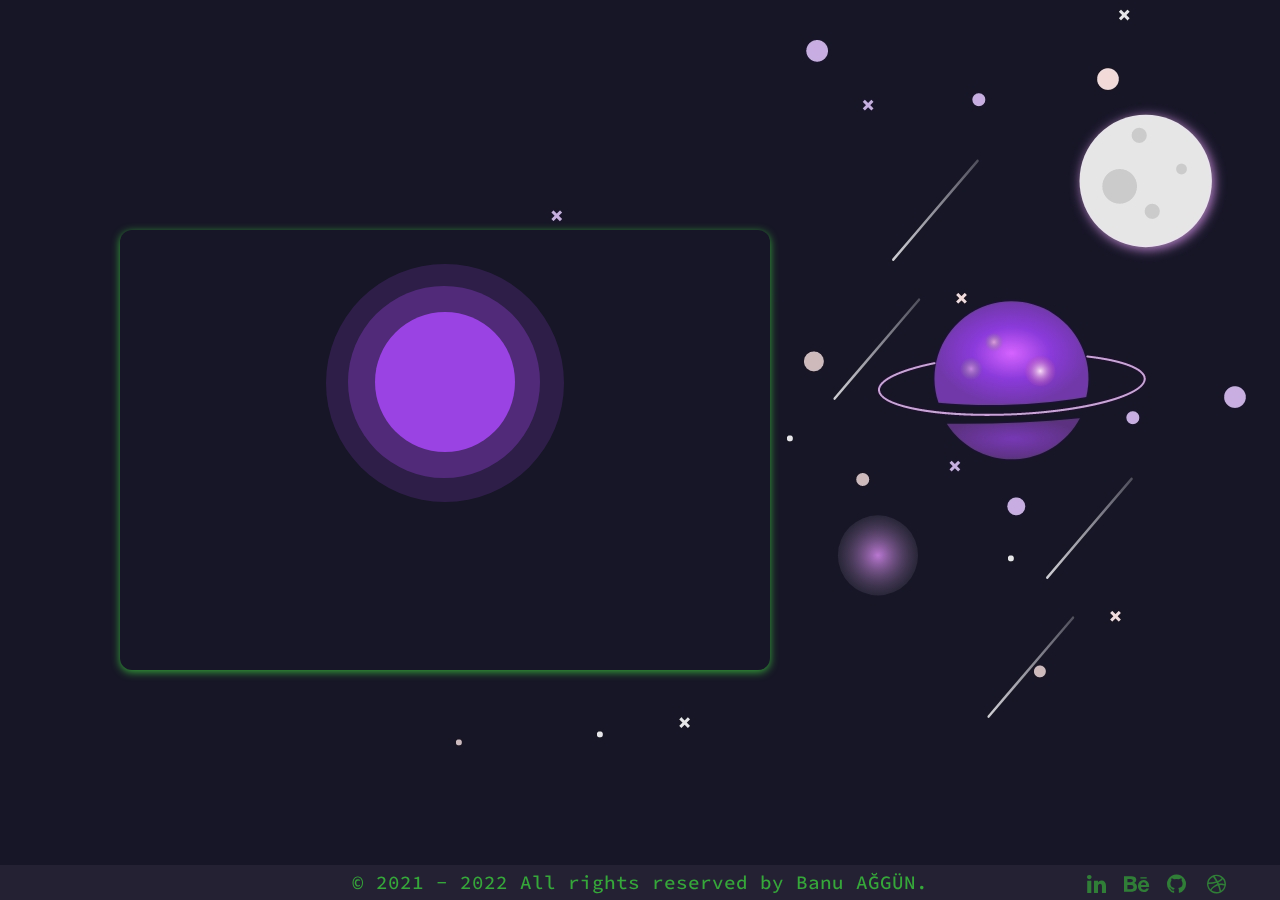
==== commit 8165a8eb: "footer area arranged" ====
--- a/confirm-page.html
+++ b/confirm-page.html
@@ -6,6 +6,7 @@
       content="width=device-width, initial-scale=1.0, user-scalable=no"
     />
     <meta charset="utf-8" />
+    <title>Subscribe Newsletter</title>
     <link
       href="https://fonts.googleapis.com/icon?family=Material+Icons"
       rel="stylesheet"
@@ -36,10 +37,38 @@
           </div>
         </div>
       </div>
+
       <div class="footer">
-        <span class="footer-text">
-          © 2021 - 2022 All rights reserved by Banu AĞGÜN.
-        </span>
+        <div class="iconArea">
+          <ul>
+            <li>
+              <a
+                href="https://www.linkedin.com/in/banuaggun/?locale=en_US"
+                target="_blank"
+              >
+                <i class="fa fa-linkedin"></i>
+              </a>
+            </li>
+            <li>
+              <a href="https://www.behance.net/banuaggun" target="_blank">
+                <i class="fa fa-behance"></i>
+              </a>
+            </li>
+            <li>
+              <a href="https://github.com/banuaggun" target="_blank">
+                <i class="fa fa-github"></i>
+              </a>
+            </li>
+            <li>
+              <a href="https://dribbble.com/banuaggun" target="_blank">
+                <i class="fa fa-dribbble"></i>
+              </a>
+            </li>
+          </ul>
+        </div>
+        <span class="footer-text"
+          >© 2021 - 2022 All rights reserved by Banu AĞGÜN.</span
+        >
       </div>
     </div>
   </body>
--- a/main-page.css
+++ b/main-page.css
@@ -98,6 +98,7 @@
   border: none;
   box-shadow: 1px 1px 6px var(--textColor);
 }
+
 .footer {
   overflow-x: hidden;
   width: 100%;
@@ -114,3 +115,87 @@
   line-height: 35px;
   font-weight: 500;
 }
+
+.footer .iconArea ul {
+  margin: 0;
+  padding: 0;
+  z-index: 10;
+  display: flex;
+  position: absolute;
+  bottom: 0px;
+}
+
+.footer .iconArea ul li {
+  list-style: none;
+}
+
+.footer .iconArea ul li a {
+  bottom: 0;
+  vertical-align: middle;
+  position: absolute;
+  text-align: center;
+  color: var(--textColor);
+  opacity: 0.7;
+  border: 1px solid transparent;
+  border-radius: 50%;
+  -webkit-border-radius: 50%;
+  -moz-border-radius: 50%;
+  -ms-border-radius: 50%;
+  -o-border-radius: 50%;
+  transition: 0.5s;
+}
+
+.footer .iconArea ul li a i {
+  vertical-align: middle;
+  text-align: center;
+  position: relative;
+}
+
+.footer .iconArea ul li a::before {
+  content: "";
+  position: absolute;
+  vertical-align: middle;
+  text-align: center;
+  color: var(--textColor);
+  line-height: 20px;
+  border-radius: 50%;
+  -webkit-border-radius: 50%;
+  -moz-border-radius: 50%;
+  -ms-border-radius: 50%;
+  -o-border-radius: 50%;
+  -webkit-transition: 0.5s;
+  -moz-transition: 0.5s;
+  -ms-transition: 0.5s;
+  -o-transition: 0.5s;
+  transition: 0.5s;
+  transform: scale(0.9);
+  -webkit-transform: scale(0.9);
+  -moz-transform: scale(0.9);
+  -ms-transform: scale(0.9);
+  -o-transform: scale(0.9);
+  z-index: -1;
+}
+
+.footer .iconArea ul li a:hover::before {
+  -webkit-box-shadow: 0 0 15px var(--textColor);
+  -moz-box-shadow: 0 0 15px var(--textColor);
+  -o-box-shadow: 0 0 15px var(--textColor);
+  -ms-box-shadow: 0 0 15px var(--textColor);
+  box-shadow: 0 0 15px var(--textColor);
+  transform: scale(1.1);
+  -webkit-transform: scale(1.1);
+  -moz-transform: scale(1.1);
+  -ms-transform: scale(1.1);
+  -o-transform: scale(1.1);
+}
+
+.footer .iconArea ul li a:hover {
+  color: var(--textColor);
+  -webkit-box-shadow: 0 0 5px var(--textColor);
+  -moz-box-shadow: 0 0 5px var(--textColor);
+  -ms-box-shadow: 0 0 5px var(--textColor);
+  -o-box-shadow: 0 0 5px var(--textColor);
+  box-shadow: 0 0 5px var(--textColor);
+  text-shadow: 0 0 2px var(--textColor);
+  opacity: 1;
+}
--- a/main-page-responsive.css
+++ b/main-page-responsive.css
@@ -1,244 +1,356 @@
 @charset "utf-8";
 
-@media only screen and (min-width: 1920px) {
-  body {
-    background-image: url("./images/half-background-1300-912.jpg");
-    background-repeat: no-repeat;
-    background-size: cover;
-  }
-  .main-area {
-    width: 700px;
-    left: 120px;
-    top: calc(50% - (209px / 2));
-  }
-  .main-area h1 {
-    display: block;
-  }
-  h2,
-  h3,
-  h4,
-  h5 {
-    display: none;
-  }
-  button#mybtn {
-    width: 280px;
-    height: 70px;
-    left: calc(50% - 200px);
-  }
-  .footer-text {
-    font-size: 1.4rem;
-  }
-}
-@media only screen and (min-width: 1400px) and (max-width: 1919px) {
-  body {
-    background-image: url("./images/half-background-1300-912.jpg");
-    background-repeat: no-repeat;
-    background-size: cover;
-  }
-  .main-area {
-    width: 700px;
-    left: 85px;
-    top: calc(50% - (209px / 2));
-  }
-  .main-area h1 {
-    display: block;
-  }
-  h2,
-  h3,
-  h4,
-  h5 {
-    display: none;
-  }
-  button#mybtn {
-    width: 280px;
-    height: 70px;
-    left: calc(50% - 180px);
-  }
-  .footer-text {
-    font-size: 1.4rem;
-  }
-}
-@media only screen and (min-width: 1280px) and (max-width: 1399px) {
-  body {
-    background-image: url("./images/half-background-1200-800.jpg");
-    background-repeat: no-repeat;
-    background-size: cover;
-  }
-  .main-area {
-    width: 700px;
-    left: 85px;
-    top: calc(50% - (300px / 2));
-  }
-  .main-area h2 {
-    display: block;
-    margin-right: 40px;
-  }
-  h1,
-  h3,
-  h4,
-  h5 {
-    display: none;
-  }
-  button#mybtn {
-    width: 280px;
-    height: 70px;
-    left: calc(50% - 150px);
-  }
-  .footer-text {
-    font-size: 1.2rem;
-  }
-}
-@media only screen and (min-width: 1000px) and (max-width: 1279px) {
-  body {
-    background-image: url("./images/half-background-768-1024.jpg");
-    background-repeat: no-repeat;
-    background-size: cover;
-  }
-  .main-area {
-    left: 150px;
-    width: calc(100% - 300px);
-    top: calc(50% - (209px / 2));
-  }
-  .main-area h2 {
-    display: block;
-    margin-right: 40px;
-  }
-  h1,
-  h3,
-  h4,
-  h5 {
-    display: none;
-  }
-  button#mybtn {
-    width: 280px;
-    height: 70px;
-    left: calc(50% - 160px);
-  }
-  .footer-text {
-    font-size: 1.2rem;
-  }
-}
-
-@media only screen and (min-width: 600px) and (max-width: 999px) {
-  body {
-    background-image: url("./images/half-background-768-1024.jpg");
-    background-repeat: no-repeat;
-    background-size: cover;
-  }
-  .main-area {
-    width: calc(100% - 200px);
-    left: 100px;
-    top: calc(50% - (400px / 2));
-  }
-  .main-area h3 {
-    display: block;
-  }
-  h1,
-  h2,
-  h4,
-  h5 {
-    display: none;
-  }
-  button#mybtn {
-    width: 280px;
-    height: 70px;
-    left: calc(50% - 150px);
-  }
-  .footer-text {
-    font-size: 1.2rem;
-  }
-}
-@media only screen and (min-width: 400px) and (max-width: 599px) {
-  body {
-    background-image: url("./images/half-background-414-896.jpg");
-    background-repeat: no-repeat;
-    background-size: cover;
-  }
-  .main-area {
-    width: calc(100% - 30px);
-    left: 30px;
-    top: calc(50% - (400px / 2));
-  }
-  .main-area h3 {
-    display: block;
-  }
-  h1,
-  h2,
-  h4,
-  h5 {
-    display: none;
-  }
-  button#mybtn {
-    width: 250px;
-    height: 60px;
-    left: 50px;
-  }
-  .footer-text {
-    font-size: 1rem;
-    margin-left: 40px;
-    margin-right: 40px;
-  }
-}
-@media only screen and (min-width: 350px) and (max-width: 399px) {
-  body {
-    background-image: url("./images/half-background-414-896.jpg");
-    background-repeat: no-repeat;
-    background-size: cover;
-  }
-  .main-area {
-    width: calc(100% - 10px);
-    left: 20px;
-    top: calc(50% - (350px / 2));
-  }
-  .main-area h3 {
-    display: block;
-  }
-  h1,
-  h2,
-  h4,
-  h5 {
-    display: none;
-  }
-  button#mybtn {
-    width: 250px;
-    height: 60px;
-    left: 40px;
-  }
-  .footer-text {
-    font-size: 0.875rem;
-    margin-left: 40px;
-    margin-right: 40px;
-  }
-}
-
-@media only screen and (min-width: 300px) and (max-width: 349px) {
-  body {
-    background-image: url("./images/half-background-414-896.jpg");
-    background-repeat: no-repeat;
-    background-size: cover;
-  }
-  .main-area {
-    width: calc(100% - 10px);
-    left: 20px;
-    top: calc(50% - (350px / 2));
-  }
-  .main-area h5 {
-    display: block;
-  }
-  h2,
-  h1,
-  h4,
-  h3 {
-    display: none;
-  }
-  button {
-    width: 250px;
-    height: 60px;
-    left: 20px;
-  }
-  .footer-text {
-    font-size: 0.75rem;
-    margin-left: 40px;
-    margin-right: 40px;
-  }
-}
+
+@media only screen and (min-width:1920px){
+    body{
+        background-image: url("./images/half-background-1300-912.jpg");
+        background-repeat: no-repeat;
+        background-size: cover;
+    }
+    .main-area{
+        width:700px;
+        left:120px;
+        top:calc(50% - (209px / 2));
+    }
+    .main-area h1{
+        display:block;
+    }
+    h2, h3, h4, h5{
+        display:none;
+    }
+    button#mybtn{
+        width:280px;
+        height: 70px;
+        left:calc(50%  - 200px);  
+    }
+    .footer-text{
+        font-size:1.4rem;
+    }
+    .footer .iconArea ul{
+        right:80px;
+    }
+    .footer .iconArea ul li{
+       margin:0 20px;
+    }
+    .footer .iconArea ul li a{
+        margin-left:20px;
+        width:30px;
+        height:30px;
+    }
+    .footer .iconArea ul li a i{
+        font-size:1.625rem;
+        bottom:5px;
+    }
+       
+}
+@media only screen and (min-width:1400px) and (max-width:1919px){
+    body{
+        background-image: url("./images/half-background-1300-912.jpg");
+        background-repeat: no-repeat;
+        background-size: cover;
+    }
+    .main-area{
+        width:700px;
+        left:85px;
+        top:calc(50% - (209px / 2));
+    }
+    .main-area h1{
+        display:block;
+    }
+    h2, h3, h4, h5{
+        display:none;
+    }
+    button#mybtn{
+        width:280px;
+        height: 70px;
+        left:calc(50%  - 180px);  
+    }
+    .footer-text{
+        font-size:1.4rem;
+    }
+    .footer .iconArea ul{
+        right:80px;
+    }
+    .footer .iconArea ul li{
+       margin:0 20px;
+    }
+    .footer .iconArea ul li a{
+        margin-left:20px;
+        width:30px;
+        height:30px;
+    }
+    .footer .iconArea ul li a i{
+        font-size:1.625rem;
+        bottom:5px;
+    }
+       
+}
+@media only screen and (min-width:1280px) and (max-width:1399px){
+    body{
+        background-image: url("./images/half-background-1200-800.jpg");
+        background-repeat: no-repeat;
+        background-size: cover;
+    }
+    .main-area{
+        width:700px;
+        left:85px;
+        top:calc(50% - (300px / 2));
+    }
+    .main-area h2{
+        display:block;
+        margin-right:40px;
+    }
+    h1, h3, h4, h5{
+        display:none;
+    }
+    button#mybtn{
+        width:280px;
+        height: 70px;
+        left:calc(50%  - 150px);  
+    }
+    .footer-text{
+        font-size:1.2rem;
+    }
+    .footer .iconArea ul{
+        right:80px;
+    }
+    .footer .iconArea ul li{
+       margin:0 20px;
+    }
+    .footer .iconArea ul li a{
+        margin-left:20px;
+        width:30px;
+        height:30px;
+    }
+    .footer .iconArea ul li a i{
+        font-size:1.375rem;
+        bottom:3px;
+    }
+       
+}
+@media only screen and (min-width:1000px) and (max-width:1279px){
+    body{
+        background-image: url("./images/half-background-768-1024.jpg");
+        background-repeat: no-repeat;
+        background-size: cover;
+    }
+    .main-area{
+        left:150px;
+        width:calc(100% -   300px);
+        top:calc(50% - (209px / 2));
+    }
+    .main-area h2{
+        display:block;
+        margin-right:40px;
+    }
+    h1, h3, h4, h5{
+        display:none;
+    }
+    button#mybtn{
+        width:280px;
+        height: 70px;
+        left:calc(50%  - 160px);  
+    }
+    .footer-text{
+        font-size:1.2rem;
+    }  
+    .footer .iconArea ul{
+        right:80px;
+    }
+    .footer .iconArea ul li{
+       margin:0 20px;
+    }
+    .footer .iconArea ul li a{
+        margin-left:20px;
+        width:30px;
+        height:30px;
+    }
+    .footer .iconArea ul li a i{
+        font-size:1.375rem;
+        bottom:5px;
+    }
+}
+@media only screen and (min-width:600px) and (max-width:999px){
+    body{
+        background-image: url("./images/half-background-768-1024.jpg");
+        background-repeat: no-repeat;
+        background-size: cover;
+    }
+    .main-area{
+        width:calc(100% -  200px);
+        left:100px;
+        top:calc(50% - (400px / 2));
+    }
+    .main-area h3{
+        display:block;
+    }
+    h1, h2, h4, h5{
+        display:none;
+    }
+    button#mybtn{
+        width:280px;
+        height: 70px;
+        left:calc(50%  - 150px);  
+    }
+    .footer-text{
+        text-align:left;
+        margin-left:40px;
+        font-size:0.875rem;
+    }
+    .footer .iconArea ul{
+        right:60px;
+    }
+    .footer .iconArea ul li{
+       margin:0 20px;
+    }
+    .footer .iconArea ul li a{
+        margin-left:20px;
+        width:30px;
+        height:30px;
+    }
+    .footer .iconArea ul li a i{
+        font-size:1rem;
+        bottom:5px;
+    }
+}
+@media only screen and (min-width:400px) and (max-width:599px){
+    body{
+        background-image: url("./images/half-background-414-896.jpg");
+        background-repeat: no-repeat;
+        background-size: cover;
+    }
+    .main-area{
+        width:calc(100% -   30px);
+        left:30px;
+        top:calc(50% - (400px / 2));
+    }
+    .main-area h3{
+        display:block;
+    }
+    h1, h2, h4, h5{
+        display:none;
+    }
+    button#mybtn{
+        width:250px;
+        height: 60px;
+        left:50px; 
+    }
+    .footer{
+        width:100%;
+        height:80px;
+    }
+    .footer-text{
+        font-size: 0.875rem;
+        margin-left:40px;
+        margin-right:40px;
+        margin-top:30px;
+        line-height:20px;
+    }
+    .footer .iconArea ul{
+        right:40px;
+            bottom:50px;
+    }
+    .footer .iconArea ul li{
+       margin:0 15px;
+    }
+    .footer .iconArea ul li a{
+        margin-left:0px;
+        width:25px;
+        height:25px;
+    }
+    .footer .iconArea ul li a i{
+        font-size:0.75rem;
+        bottom:5px;
+    }
+}
+@media only screen and (min-width:350px) and (max-width:399px){
+    body{
+        background-image: url("./images/half-background-414-896.jpg");
+        background-repeat: no-repeat;
+        background-size: cover;
+    }
+    .main-area{
+        width:calc(100% -   10px);
+        left:20px;
+        top:calc(50% - (350px / 2));
+    }
+    .main-area h3{
+        display:block;
+    }
+    h1, h2, h4, h5{
+        display:none;
+    }
+    button#mybtn{
+        width:250px;
+        height: 60px;
+        left:40px; 
+    }
+    .footer-text{
+        text-align:center;
+        font-size: 0.75rem;
+        margin-left:55px;
+        margin-right:55px;
+        margin-top:35px;
+        line-height:20px;
+    }    
+    .footer{
+        width:100%;
+        height:80px;
+    }
+
+    .footer .iconArea ul{
+        right:40px;
+            bottom:50px;
+    }
+    .footer .iconArea ul li{
+       margin:0 15px;
+    }
+    .footer .iconArea ul li a{
+        margin-left:0px;
+        width:25px;
+        height:25px;
+    }
+    .footer .iconArea ul li a i{
+        font-size:0.75rem;
+        bottom:5px;
+    }       
+}
+
+
+@media only screen and (min-width:300px) and (max-width:349px){
+    body{
+        background-image: url("./images/half-background-414-896.jpg");
+        background-repeat: no-repeat;
+        background-size: cover;
+    }
+    .main-area{
+        width:calc(100% -   10px);
+        left:20px;
+        top:calc(50% - (350px / 2));
+    }
+    .main-area h5{
+        display:block;
+    }
+    h2, h1, h4, h3{
+        display:none;
+    }
+    button{
+        width:250px;
+        height: 60px;
+      left:20px; 
+    }
+    .footer-text{
+        font-size: 0.75rem;
+        margin-left:40px;
+        margin-right:40px;
+        line-height:20px;
+    }
+}
+
+
+
+
+
+
+
+
--- a/confirm-page.css
+++ b/confirm-page.css
@@ -134,35 +134,35 @@
 }
 
 .image.loader {
-  -webkit-animation-delay: 12s;
-  -moz-animation-delay: 12s;
-  -ms-animation-delay: 12s;
-  -o-animation-delay: 12s;
-  animation-delay: 12s;
+  -webkit-animation-delay: 4.5s !important;
+  -moz-animation-delay: 4.5s !important;
+  -ms-animation-delay: 4.5s !important;
+  -o-animation-delay: 4.5s !important;
+  animation-delay: 4.5s !important;
 }
 
 .image.animated {
-  -webkit-animation: 1000ms pulse-4 1 alternate ease-in-out forwards;
-  -moz-animation: 1000ms pulse-4 1 alternate ease-in-out forwards;
-  -ms-animation: 1000ms pulse-4 1 alternate ease-in-out forwards;
-  -o-animation: 1000ms pulse-4 1 alternate ease-in-out forwards;
-  animation: 1000ms pulse-4 1 alternate ease-in-out forwards;
+  -webkit-animation: 1000ms pulse-4 1 ease-in-out forwards;
+  -moz-animation: 1000ms pulse-4 1 ease-in-out forwards;
+  -ms-animation: 1000ms pulse-4 1 ease-in-out forwards;
+  -o-animation: 1000ms pulse-4 1 ease-in-out forwards;
+  animation: 1000ms pulse-4 1 ease-in-out forwards;
 }
 
 .text.loader {
-  -webkit-animation-delay: 4.5s;
-  -moz-animation-delay: 4.5s;
-  -ms-animation-delay: 4.5s;
-  -o-animation-delay: 4.5s;
-  animation-delay: 4.5s;
+  -webkit-animation-delay: 4.5s !important;
+  -moz-animation-delay: 4.5s !important;
+  -ms-animation-delay: 4.5s !important;
+  -o-animation-delay: 4.5s !important;
+  animation-delay: 4.5s !important;
 }
 
 .text.animated {
-  -webkit-animation: 1000ms pulse-5 1 alternate ease-in-out forwards;
-  -moz-animation: 1000ms pulse-5 1 alternate ease-in-out forwards;
-  -ms-animation: 1000ms pulse-5 1 alternate ease-in-out forwards;
-  -o-animation: 1000ms pulse-5 1 alternate ease-in-out forwards;
-  animation: 1000ms pulse-5 1 alternate ease-in-out forwards;
+  -webkit-animation: 1000ms pulse-5 1 ease-in-out forwards;
+  -moz-animation: 1000ms pulse-5 1 ease-in-out forwards;
+  -ms-animation: 1000ms pulse-5 1 ease-in-out forwards;
+  -o-animation: 1000ms pulse-5 1 ease-in-out forwards;
+  animation: 1000ms pulse-5 1 ease-in-out forwards;
 }
 
 @-webkit-keyframes pulse-1 {
@@ -526,191 +526,231 @@
 }
 
 @-webkit-keyframes pulse-4 {
-  from {
+  0% {
     display: none;
     visibility: hidden;
     opacity: 0;
-  }
-  to {
+    transition: all 8s;
+    -webkit-transition: all 8s;
+    -moz-transition: all 8s;
+    -ms-transition: all 8s;
+    -o-transition: all 8s;
+  }
+  100% {
     display: block;
     visibility: visible;
     opacity: 1;
-    z-index: 10;
-    -webkit-transition: all 1s;
-    -moz-transition: all 1s;
-    -ms-transition: all 1s;
-    -o-transition: all 1s;
-    transition: all 1s;
+    -webkit-transition: all 2s;
+    -moz-transition: all 2s;
+    -ms-transition: all 2s;
+    -o-transition: all 2s;
+    transition: all 2s;
   }
 }
 
 @-moz-keyframes pulse-4 {
-  from {
+  0% {
     display: none;
     visibility: hidden;
     opacity: 0;
-  }
-  to {
+    transition: all 8s;
+    -webkit-transition: all 8s;
+    -moz-transition: all 8s;
+    -ms-transition: all 8s;
+    -o-transition: all 8s;
+  }
+  100% {
     display: block;
     visibility: visible;
     opacity: 1;
-    z-index: 10;
-    -webkit-transition: all 1s;
-    -moz-transition: all 1s;
-    -ms-transition: all 1s;
-    -o-transition: all 1s;
-    transition: all 1s;
+    -webkit-transition: all 2s;
+    -moz-transition: all 2s;
+    -ms-transition: all 2s;
+    -o-transition: all 2s;
+    transition: all 2s;
   }
 }
 
 @-ms-keyframes pulse-4 {
-  from {
+  0% {
     display: none;
     visibility: hidden;
     opacity: 0;
-  }
-  to {
+    transition: all 8s;
+    -webkit-transition: all 8s;
+    -moz-transition: all 8s;
+    -ms-transition: all 8s;
+    -o-transition: all 8s;
+  }
+  100% {
     display: block;
     visibility: visible;
     opacity: 1;
-    z-index: 10;
-    -webkit-transition: all 1s;
-    -moz-transition: all 1s;
-    -ms-transition: all 1s;
-    -o-transition: all 1s;
-    transition: all 1s;
+    -webkit-transition: all 2s;
+    -moz-transition: all 2s;
+    -ms-transition: all 2s;
+    -o-transition: all 2s;
+    transition: all 2s;
   }
 }
 
 @-o-keyframes pulse-4 {
-  from {
+  0% {
     display: none;
     visibility: hidden;
     opacity: 0;
-  }
-  to {
+    transition: all 8s;
+    -webkit-transition: all 8s;
+    -moz-transition: all 8s;
+    -ms-transition: all 8s;
+    -o-transition: all 8s;
+  }
+  100% {
     display: block;
     visibility: visible;
     opacity: 1;
-    z-index: 10;
-    -webkit-transition: all 1s;
-    -moz-transition: all 1s;
-    -ms-transition: all 1s;
-    -o-transition: all 1s;
-    transition: all 1s;
+    -webkit-transition: all 2s;
+    -moz-transition: all 2s;
+    -ms-transition: all 2s;
+    -o-transition: all 2s;
+    transition: all 2s;
   }
 }
 
 @keyframes pulse-4 {
-  from {
+  0% {
     display: none;
     visibility: hidden;
     opacity: 0;
-  }
-  to {
+    transition: all 8s;
+    -webkit-transition: all 8s;
+    -moz-transition: all 8s;
+    -ms-transition: all 8s;
+    -o-transition: all 8s;
+  }
+  100% {
     display: block;
     visibility: visible;
     opacity: 1;
-    z-index: 10;
-    -webkit-transition: all 1s;
-    -moz-transition: all 1s;
-    -ms-transition: all 1s;
-    -o-transition: all 1s;
-    transition: all 1s;
-  }
-}
-
-@-webkit-keyframes pulse-5 {
-  from {
-    display: none;
-    visibility: hidden;
-    opacity: 0;
-  }
-  to {
-    display: block;
-    visibility: visible;
-    opacity: 1;
-    z-index: 10;
-    transition: all 1s;
-    -webkit-transition: all 1s;
-    -moz-transition: all 1s;
-    -ms-transition: all 1s;
-    -o-transition: all 1s;
-  }
-}
-
-@-moz-keyframes pulse-5 {
-  from {
-    display: none;
-    visibility: hidden;
-    opacity: 0;
-  }
-  to {
-    display: block;
-    visibility: visible;
-    opacity: 1;
-    z-index: 10;
-    transition: all 1s;
-    -webkit-transition: all 1s;
-    -moz-transition: all 1s;
-    -ms-transition: all 1s;
-    -o-transition: all 1s;
-  }
-}
-
-@-ms-keyframes pulse-5 {
-  from {
-    display: none;
-    visibility: hidden;
-    opacity: 0;
-  }
-  to {
-    display: block;
-    visibility: visible;
-    opacity: 1;
-    z-index: 10;
-    transition: all 1s;
-    -webkit-transition: all 1s;
-    -moz-transition: all 1s;
-    -ms-transition: all 1s;
-    -o-transition: all 1s;
-  }
-}
-
-@-o-keyframes pulse-5 {
-  from {
-    display: none;
-    visibility: hidden;
-    opacity: 0;
-  }
-  to {
-    display: block;
-    visibility: visible;
-    opacity: 1;
-    z-index: 10;
-    transition: all 1s;
-    -webkit-transition: all 1s;
-    -moz-transition: all 1s;
-    -ms-transition: all 1s;
-    -o-transition: all 1s;
-  }
-}
-
-@keyframes pulse-5 {
-  from {
-    display: none;
-    visibility: hidden;
-    opacity: 0;
-  }
-  to {
-    display: block;
-    visibility: visible;
-    opacity: 1;
-    z-index: 10;
-    transition: all 1s;
-    -webkit-transition: all 1s;
-    -moz-transition: all 1s;
-    -ms-transition: all 1s;
-    -o-transition: all 1s;
-  }
-}
+    -webkit-transition: all 2s;
+    -moz-transition: all 2s;
+    -ms-transition: all 2s;
+    -o-transition: all 2s;
+    transition: all 2s;
+  }
+}
+
+@-webkit-keyframes pulse-5{
+  0%{
+   display:none;
+   visibility: hidden;
+   opacity:0;
+   transition: all 8s;
+   -webkit-transition: all 8s;
+   -moz-transition: all 8s;
+   -ms-transition: all 8s;
+   -o-transition: all 8s;
+ }
+  100%{
+    display: block;
+    visibility:visible;
+    opacity:1;
+   transition: all 2s;
+   -webkit-transition: all 2s;
+   -moz-transition: all 2s;
+   -ms-transition: all 2s;
+   -o-transition: all 2s;
+ }
+}
+
+@-moz-keyframes pulse-5{
+  0%{
+   display:none;
+   visibility: hidden;
+   opacity:0;
+   transition: all 8s;
+   -webkit-transition: all 8s;
+   -moz-transition: all 8s;
+   -ms-transition: all 8s;
+   -o-transition: all 8s;
+ }
+  100%{
+    display: block;
+    visibility:visible;
+    opacity:1;
+   transition: all 2s;
+   -webkit-transition: all 2s;
+   -moz-transition: all 2s;
+   -ms-transition: all 2s;
+   -o-transition: all 2s;
+ }
+}
+
+@-ms-keyframes pulse-5{
+  0%{
+   display:none;
+   visibility: hidden;
+   opacity:0;
+   transition: all 8s;
+   -webkit-transition: all 8s;
+   -moz-transition: all 8s;
+   -ms-transition: all 8s;
+   -o-transition: all 8s;
+ }
+  100%{
+    display: block;
+    visibility:visible;
+    opacity:1;
+   transition: all 2s;
+   -webkit-transition: all 2s;
+   -moz-transition: all 2s;
+   -ms-transition: all 2s;
+   -o-transition: all 2s;
+ }
+}
+
+@-o-keyframes pulse-5{
+  0%{
+   display:none;
+   visibility: hidden;
+   opacity:0;
+   transition: all 8s;
+   -webkit-transition: all 8s;
+   -moz-transition: all 8s;
+   -ms-transition: all 8s;
+   -o-transition: all 8s;
+ }
+  100%{
+    display: block;
+    visibility:visible;
+    opacity:1;
+   transition: all 2s;
+   -webkit-transition: all 2s;
+   -moz-transition: all 2s;
+   -ms-transition: all 2s;
+   -o-transition: all 2s;
+ }
+}
+
+@keyframes pulse-5{
+  0%{
+   display:none;
+   visibility: hidden;
+   opacity:0;
+   transition: all 8s;
+   -webkit-transition: all 8s;
+   -moz-transition: all 8s;
+   -ms-transition: all 8s;
+   -o-transition: all 8s;
+ }
+  100%{
+    display: block;
+    visibility:visible;
+    opacity:1;
+   transition: all 2s;
+   -webkit-transition: all 2s;
+   -moz-transition: all 2s;
+   -ms-transition: all 2s;
+   -o-transition: all 2s;
+ }
+}